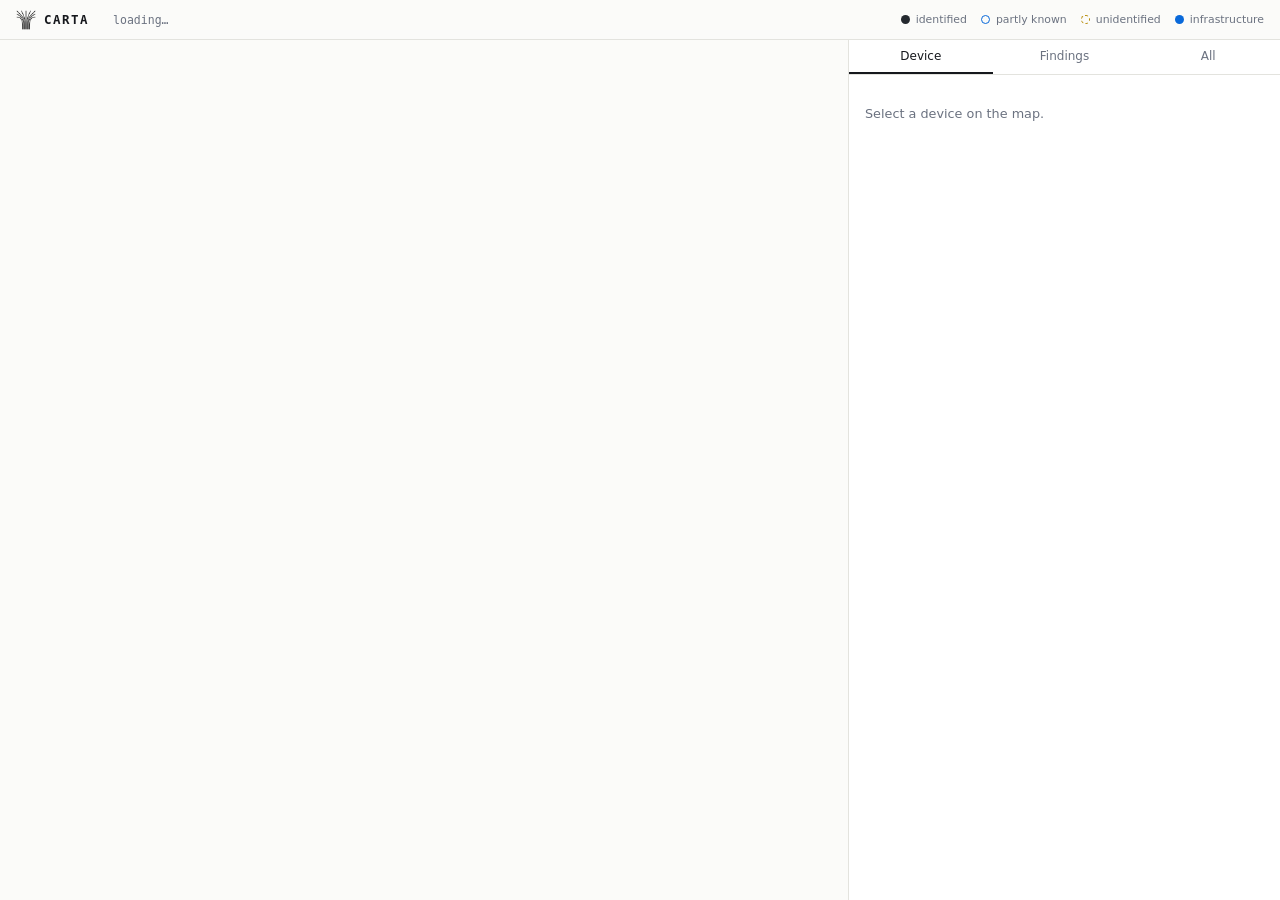
==== internal/ui/assets/index.html @ 4abeae3a "feat: carta — a network survey instrument that documents what it cannot see Plug into an undocumente" ====
<!doctype html>
<html lang="en">
<head>
<meta charset="utf-8" />
<meta name="viewport" content="width=device-width, initial-scale=1" />
<title>carta — network survey</title>
<!-- Served from the binary like everything else here: the UI must render the
     same on an air-gapped machine as on a connected one. -->
<link rel="icon" type="image/png" href="favicon.png" />
<link rel="stylesheet" href="app.css" />
</head>
<body>
  <header class="bar">
    <img class="mark" src="favicon.png" alt="" width="20" height="20" />
    <div class="brand">carta</div>
    <div class="vantage" id="vantage">loading…</div>
    <div class="legend">
      <span class="key"><i class="dot named"></i>identified</span>
      <span class="key"><i class="dot partial"></i>partly known</span>
      <span class="key"><i class="dot unknown"></i>unidentified</span>
      <span class="key"><i class="dot infra"></i>infrastructure</span>
    </div>
  </header>

  <main>
    <section class="graph">
      <canvas id="map"></canvas>
      <!-- Coverage is drawn as a bar under the map rather than buried in a
           report: the proportion of the address range that never answered is
           the first thing that should qualify what the picture shows. -->
      <div class="coverage" id="coverage"></div>
    </section>

    <aside class="panel">
      <nav class="tabs">
        <button data-tab="device" class="on">Device</button>
        <button data-tab="findings">Findings</button>
        <button data-tab="list">All</button>
      </nav>
      <div class="tabbody" id="device">
        <p class="hint">Select a device on the map.</p>
      </div>
      <div class="tabbody hidden" id="findings"></div>
      <div class="tabbody hidden" id="list"></div>
    </aside>
  </main>

  <script src="app.js"></script>
</body>
</html>
---- internal/ui/assets/app.css ----
/* carta UI — one stylesheet, no framework, no web fonts.
   Everything a browser needs to render this is already in the binary. */

:root {
  --bg: #fbfbf9;
  --fg: #16181d;
  --dim: #6b7280;
  --rule: #e3e3de;
  --panel: #ffffff;
  --named: #24292f;
  --partial: #0969da;
  --unknown: #b58900;
  --infra: #0969da;
  --risk: #b42318;
  --warn: #b54708;
  --mono: ui-monospace, SFMono-Regular, "SF Mono", Menlo, Consolas, monospace;
  --sans: system-ui, -apple-system, "Segoe UI", Roboto, sans-serif;
}

@media (prefers-color-scheme: dark) {
  :root {
    --bg: #0e0f12;
    --fg: #e8e8e3;
    --dim: #9aa0aa;
    --rule: #24262c;
    --panel: #14161a;
    --named: #d6d6d0;
    --partial: #58a6ff;
    --unknown: #d9a441;
    --infra: #58a6ff;
    --risk: #ff7b72;
    --warn: #e3a008;
  }
}

* { box-sizing: border-box; }

body {
  margin: 0;
  font-family: var(--sans);
  background: var(--bg);
  color: var(--fg);
  height: 100vh;
  display: flex;
  flex-direction: column;
}

.bar {
  display: flex;
  align-items: center;
  gap: 1.5rem;
  padding: .6rem 1rem;
  border-bottom: 1px solid var(--rule);
  flex-wrap: wrap;
}

.brand {
  font-family: var(--mono);
  font-weight: 600;
  letter-spacing: .12em;
  text-transform: uppercase;
  font-size: .78rem;
}

/* The mark is black strokes on transparency, so it disappears on a dark
   background. Inverting it is a two-line fix; shipping a second PNG would be
   another file in the binary for the same eight kilobytes of information. */
.mark { display: block; margin-right: -1rem; opacity: .9; }
@media (prefers-color-scheme: dark) {
  .mark { filter: invert(1); }
}

.vantage { font-family: var(--mono); font-size: .72rem; color: var(--dim); }
.legend { margin-left: auto; display: flex; gap: .9rem; font-size: .68rem; color: var(--dim); }
.key { display: flex; align-items: center; gap: .35rem; }

.dot { width: 9px; height: 9px; border-radius: 50%; display: inline-block; }
.dot.named { background: var(--named); }
.dot.partial { background: transparent; border: 1.5px solid var(--partial); }
.dot.unknown { background: transparent; border: 1.5px dashed var(--unknown); }
.dot.infra { background: var(--infra); }

main { flex: 1; display: flex; min-height: 0; }

.graph { flex: 1; position: relative; min-width: 0; }
canvas { width: 100%; height: 100%; display: block; cursor: grab; }
canvas:active { cursor: grabbing; }

.coverage {
  position: absolute;
  left: 1rem; right: 1rem; bottom: .75rem;
  font-family: var(--mono);
  font-size: .66rem;
  color: var(--dim);
}
.covbar {
  height: 6px;
  display: flex;
  border: 1px solid var(--rule);
  margin-bottom: .35rem;
}
.covbar i { display: block; height: 100%; }
.covbar .responded { background: var(--named); }
/* Unanswered space is drawn as hatching, never as a filled bar: it is unknown,
   and a solid colour would read as "measured and empty". */
.covbar .silent {
  background: repeating-linear-gradient(45deg, var(--rule) 0 3px, transparent 3px 6px);
}

.panel {
  width: 27rem;
  max-width: 45vw;
  border-left: 1px solid var(--rule);
  background: var(--panel);
  display: flex;
  flex-direction: column;
  min-height: 0;
}

.tabs { display: flex; border-bottom: 1px solid var(--rule); }
.tabs button {
  flex: 1;
  padding: .55rem;
  background: none;
  border: none;
  border-bottom: 2px solid transparent;
  color: var(--dim);
  font: inherit;
  font-size: .75rem;
  cursor: pointer;
}
.tabs button.on { color: var(--fg); border-bottom-color: var(--fg); }

.tabbody { padding: 1rem; overflow-y: auto; flex: 1; font-size: .8rem; line-height: 1.5; }
.hidden { display: none; }
.hint { color: var(--dim); }

h2.devname { font-size: 1rem; margin: 0 0 .15rem; }
.devsub { font-family: var(--mono); font-size: .7rem; color: var(--dim); margin-bottom: .9rem; }

table { width: 100%; border-collapse: collapse; font-size: .74rem; }
th, td { text-align: left; padding: .3rem .4rem; border-bottom: 1px solid var(--rule); vertical-align: top; }
th { color: var(--dim); font-weight: 500; font-size: .68rem; text-transform: uppercase; letter-spacing: .04em; }
td.k { color: var(--dim); white-space: nowrap; }
code, .mono { font-family: var(--mono); font-size: .72rem; }

/* Confidence is a word, never a colour alone — colour-blind readers and
   greyscale printouts both have to carry the same meaning. */
.conf {
  font-family: var(--mono);
  font-size: .62rem;
  text-transform: uppercase;
  letter-spacing: .05em;
  padding: .05rem .3rem;
  border: 1px solid var(--rule);
  border-radius: 2px;
  color: var(--dim);
  white-space: nowrap;
}
.conf.asserted { border-color: var(--partial); color: var(--partial); }
.conf.observed { border-color: var(--named); color: var(--fg); }
.conf.inferred { border-style: dashed; }
.conf.weak { border-style: dotted; opacity: .8; }

.evidence { color: var(--dim); font-size: .68rem; }

.finding { border-left: 2px solid var(--rule); padding: .1rem 0 .1rem .7rem; margin-bottom: 1rem; }
.finding.risk { border-color: var(--risk); }
.finding.warn { border-color: var(--warn); }
.finding h3 { font-size: .82rem; margin: 0 0 .25rem; }
.finding p { margin: 0; color: var(--dim); white-space: pre-wrap; font-size: .74rem; }

.row { display: flex; justify-content: space-between; gap: .5rem; padding: .3rem 0; border-bottom: 1px solid var(--rule); cursor: pointer; }
.row:hover { background: rgba(127,127,127,.07); }
.row .label { font-weight: 500; }
.row .meta { color: var(--dim); font-family: var(--mono); font-size: .68rem; text-align: right; }

.searchbox {
  width: 100%;
  padding: .4rem .5rem;
  margin-bottom: .6rem;
  font: inherit;
  font-size: .76rem;
  background: var(--bg);
  color: var(--fg);
  border: 1px solid var(--rule);
  border-radius: 3px;
}
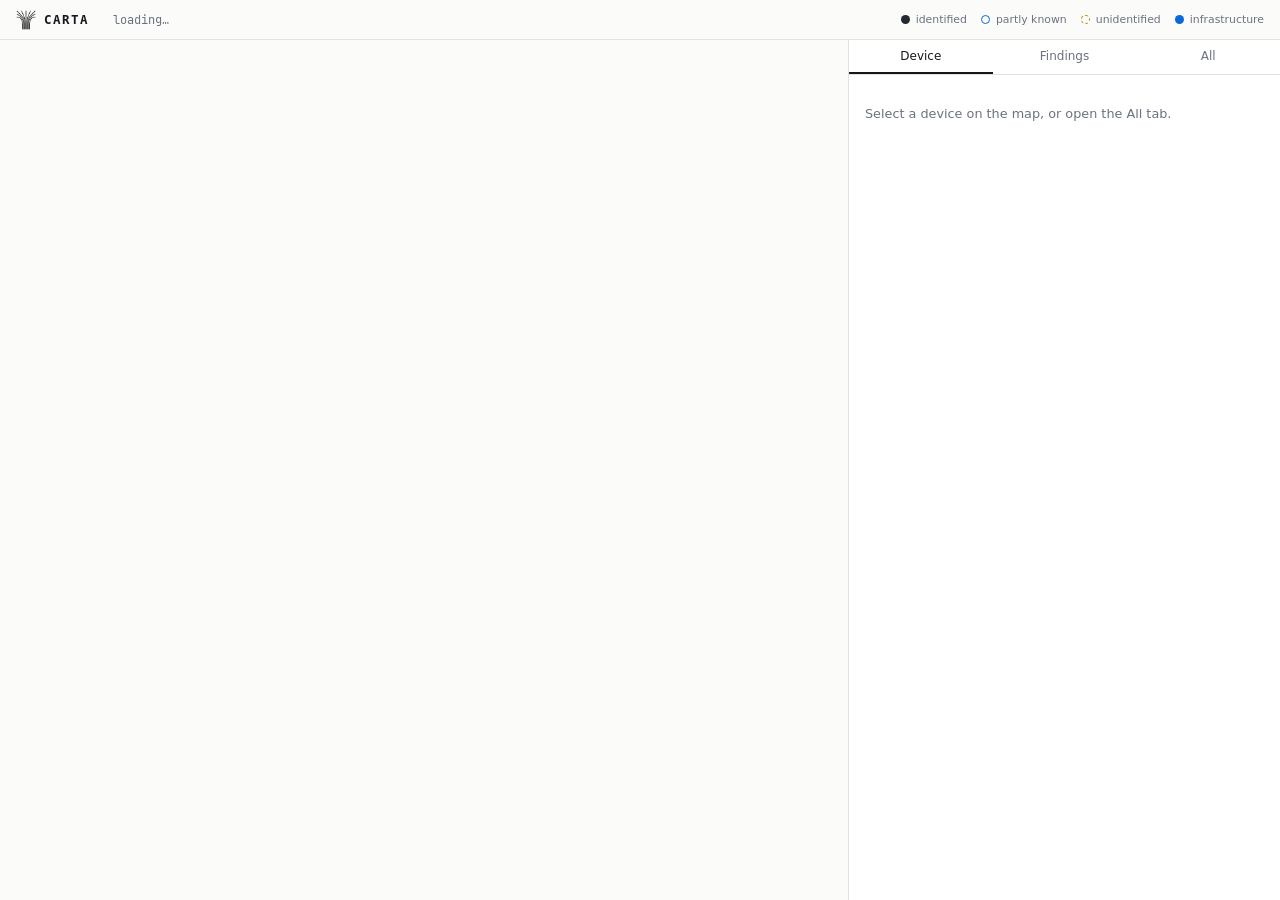
==== commit 6a007b67: "portable android version(less powerful)" ====
--- a/internal/ui/assets/index.html
+++ b/internal/ui/assets/index.html
@@ -3,6 +3,11 @@
 <head>
 <meta charset="utf-8" />
 <meta name="viewport" content="width=device-width, initial-scale=1" />
+<!-- Everything rendered here came off an untrusted network. The policy is the
+     backstop for esc(): even text that slipped through could not load or run
+     anything that is not one of these files. -->
+<meta http-equiv="Content-Security-Policy"
+      content="default-src 'self'; script-src 'self'; style-src 'self'; img-src 'self'; connect-src 'self'; object-src 'none'; base-uri 'none'; form-action 'none'" />
 <title>carta — network survey</title>
 <!-- Served from the binary like everything else here: the UI must render the
      same on an air-gapped machine as on a connected one. -->
@@ -24,24 +29,35 @@
 
   <main>
     <section class="graph">
-      <canvas id="map"></canvas>
+      <!-- The map is a picture a screen reader cannot walk, so the first thing
+           it reaches is a way past it to the same devices as a list. -->
+      <a class="skip" href="#list" id="skip">Skip the map: list every device</a>
+      <canvas id="map" role="img" aria-label="Network map"></canvas>
+      <button class="legendbtn" id="legendbtn" aria-expanded="false" aria-controls="legendcard">Legend</button>
+      <div class="legendcard hidden" id="legendcard"></div>
       <!-- Coverage is drawn as a bar under the map rather than buried in a
            report: the proportion of the address range that never answered is
            the first thing that should qualify what the picture shows. -->
       <div class="coverage" id="coverage"></div>
     </section>
 
-    <aside class="panel">
-      <nav class="tabs">
-        <button data-tab="device" class="on">Device</button>
-        <button data-tab="findings">Findings</button>
-        <button data-tab="list">All</button>
+    <aside class="panel" id="panel">
+      <div class="grip" id="grip">
+        <button class="handle" id="handle" aria-expanded="false" aria-label="Details panel"><span></span></button>
+        <div class="panelhead" id="panelhead"></div>
+      </div>
+      <nav class="tabs" role="tablist" aria-label="Survey details">
+        <button role="tab" id="tab-device" aria-controls="device" aria-selected="true" data-tab="device" class="on">Device</button>
+        <button role="tab" id="tab-findings" aria-controls="findings" aria-selected="false" tabindex="-1" data-tab="findings">Findings</button>
+        <button role="tab" id="tab-list" aria-controls="list" aria-selected="false" tabindex="-1" data-tab="list">All</button>
+        <button role="tab" id="tab-drift" aria-controls="drift" aria-selected="false" tabindex="-1" data-tab="drift" class="hidden">Drift</button>
       </nav>
-      <div class="tabbody" id="device">
-        <p class="hint">Select a device on the map.</p>
+      <div class="tabbody" id="device" role="tabpanel" aria-labelledby="tab-device" tabindex="0">
+        <p class="hint">Select a device on the map, or open the All tab.</p>
       </div>
-      <div class="tabbody hidden" id="findings"></div>
-      <div class="tabbody hidden" id="list"></div>
+      <div class="tabbody hidden" id="findings" role="tabpanel" aria-labelledby="tab-findings" tabindex="0"></div>
+      <div class="tabbody hidden" id="list" role="tabpanel" aria-labelledby="tab-list" tabindex="0"></div>
+      <div class="tabbody hidden" id="drift" role="tabpanel" aria-labelledby="tab-drift" tabindex="0"></div>
     </aside>
   </main>
 
--- a/internal/ui/assets/app.css
+++ b/internal/ui/assets/app.css
@@ -1,5 +1,23 @@
-/* carta UI — one stylesheet, no framework, no web fonts.
+/* carta UI — one stylesheet, no framework, one bundled typeface.
    Everything a browser needs to render this is already in the binary. */
+
+/* JetBrains Mono (OFL; fonts/JetBrainsMono-OFL.txt) carries everything that is
+   measured — addresses, prefixes, counts, confidence. It is bundled rather than
+   left to the platform because the platform's monospace differs everywhere and
+   is Droid Sans Mono on Android; the identity rides on this one face. Loaded
+   from 'self', so the Content-Security-Policy is untouched. */
+@font-face {
+  font-family: "JetBrains Mono";
+  src: url("fonts/JetBrainsMono-Regular.woff2") format("woff2");
+  font-weight: 400;
+  font-display: swap;
+}
+@font-face {
+  font-family: "JetBrains Mono";
+  src: url("fonts/JetBrainsMono-SemiBold.woff2") format("woff2");
+  font-weight: 600 700;
+  font-display: swap;
+}
 
 :root {
   --bg: #fbfbf9;
@@ -13,7 +31,7 @@
   --infra: #0969da;
   --risk: #b42318;
   --warn: #b54708;
-  --mono: ui-monospace, SFMono-Regular, "SF Mono", Menlo, Consolas, monospace;
+  --mono: "JetBrains Mono", ui-monospace, SFMono-Regular, "SF Mono", Menlo, Consolas, monospace;
   --sans: system-ui, -apple-system, "Segoe UI", Roboto, sans-serif;
 }
 
@@ -70,7 +88,24 @@
   .mark { filter: invert(1); }
 }
 
+/* Off-screen until it has keyboard focus, then the first thing on the page. */
+.skip { position: absolute; left: -9999px; top: 0; }
+.skip:focus {
+  left: 1rem; top: .5rem; z-index: 10;
+  padding: .5rem .75rem;
+  background: var(--panel); color: var(--fg);
+  border: 1px solid var(--fg); border-radius: 4px;
+}
+:focus-visible { outline: 2px solid var(--partial); outline-offset: 2px; }
+
+/* Inside the Android app the native bar already names the app and the native
+   status strip already says what was surveyed, so the page's own header is
+   chrome, not information, and every pixel of it came out of the map. */
+.embedded .bar { display: none; }
+
 .vantage { font-family: var(--mono); font-size: .72rem; color: var(--dim); }
+.vantage .vpart { display: inline-block; margin-right: 1.4em; }
+.vantage .vpart:last-child { margin-right: 0; }
 .legend { margin-left: auto; display: flex; gap: .9rem; font-size: .68rem; color: var(--dim); }
 .key { display: flex; align-items: center; gap: .35rem; }
 
@@ -82,13 +117,17 @@
 
 main { flex: 1; display: flex; min-height: 0; }
 
-.graph { flex: 1; position: relative; min-width: 0; }
-canvas { width: 100%; height: 100%; display: block; cursor: grab; }
+/* The coverage strip sits under the map, not over it. Laid over the canvas, it
+   covered whatever nodes the layout placed at the bottom — on a short screen,
+   most of them — and the map was fitted to space it could not use. */
+.graph { flex: 1; display: flex; flex-direction: column; min-width: 0; min-height: 0; position: relative; }
+/* touch-action: none hands every gesture on the map to app.js, which pans and
+   pinch-zooms it, instead of letting the page scroll or zoom underneath. */
+canvas { flex: 1; width: 100%; min-height: 0; display: block; cursor: grab; touch-action: none; }
 canvas:active { cursor: grabbing; }
 
 .coverage {
-  position: absolute;
-  left: 1rem; right: 1rem; bottom: .75rem;
+  padding: .4rem 1rem .6rem;
   font-family: var(--mono);
   font-size: .66rem;
   color: var(--dim);
@@ -106,6 +145,9 @@
 .covbar .silent {
   background: repeating-linear-gradient(45deg, var(--rule) 0 3px, transparent 3px 6px);
 }
+/* Never reached at all — a survey cut short. Left open, so it reads as a
+   different kind of nothing from the hatching. */
+.covbar .unswept { background: transparent; }
 
 .panel {
   width: 27rem;
@@ -186,3 +228,84 @@
   border: 1px solid var(--rule);
   border-radius: 3px;
 }
+
+.change { padding: .35rem 0; border-bottom: 1px solid var(--rule); }
+.change .label { font-weight: 500; margin-right: .4rem; }
+.caveat { color: var(--warn); font-size: .74rem; margin: 0 0 .5rem; }
+.caveat.strong { font-weight: 600; }
+
+/* ---------- compact and sheet layouts ----------
+
+   compact (?embedded, or narrower than 760px): the vantage line moves into the
+   panel's head and the legend into a card behind a button on the map, so the
+   header stops eating the map's height. Shape still means certainty, so the
+   legend stays one tap away.
+
+   sheet (narrower than 760px): the map fills the screen and the panel slides
+   over it from the bottom, snapping to peek, half or full. app.js sets both
+   classes; the desktop's side-by-side layout is neither. */
+
+.handle, .panelhead, .legendbtn { display: none; }
+
+body.compact .panelhead { display: block; padding: .3rem 1rem .5rem; }
+body.compact .panelhead .vantage { display: block; font-size: .7rem; }
+
+body.compact .legendbtn {
+  display: block;
+  position: absolute; top: .6rem; right: .6rem; z-index: 5;
+  min-height: 32px; padding: .3rem .7rem;
+  font-family: var(--mono); font-size: .7rem;
+  color: var(--fg); background: var(--panel);
+  border: 1px solid var(--dim); border-radius: 4px;
+}
+.legendcard {
+  position: absolute; top: 3rem; right: .6rem; z-index: 5;
+  padding: .7rem .9rem;
+  background: var(--panel); border: 1px solid var(--rule); border-radius: 4px;
+}
+.legendcard .legend { flex-direction: column; gap: .45rem; margin: 0; font-size: .74rem; }
+
+body.sheet { height: 100vh; height: 100dvh; }
+body.sheet main { display: block; position: relative; overflow: hidden; }
+body.sheet .graph { position: absolute; inset: 0; }
+/* The panel is always full height and slid down by a transform, so moving it
+   never relayouts the map underneath. No shadow: depth is tone and line. */
+body.sheet .panel {
+  position: absolute; left: 0; right: 0; bottom: 0;
+  width: auto; max-width: none;
+  border-left: none; border-top: 1px solid var(--rule);
+  border-radius: 12px 12px 0 0;
+  will-change: transform;
+  z-index: 10; /* above the map's own overlays (the legend button and card) */
+}
+body.sheet .panel.animating { transition: transform .22s ease-out; }
+/* The grip (handle and head) takes vertical drags for the sheet; the canvas
+   keeps its own pan and pinch, and the panel's body scrolls normally. */
+body.sheet .grip { touch-action: none; cursor: grab; }
+body.sheet .handle {
+  display: flex; justify-content: center; align-items: center;
+  width: 100%; height: 22px; padding: 0;
+  background: none; border: none;
+}
+body.sheet .handle span { width: 36px; height: 4px; border-radius: 2px; background: var(--dim); opacity: .6; }
+body.sheet .tabbody { touch-action: pan-y; overscroll-behavior: contain; }
+body.sheet .panelhead .coverage { padding: .35rem 0 0; }
+
+@media (max-width: 760px) {
+  .bar { gap: .5rem 1rem; }
+  .tabs button { padding: .8rem .4rem; font-size: .8rem; }
+  .tabbody { font-size: .85rem; }
+  .row { padding: .6rem 0; }
+  .searchbox { font-size: 1rem; padding: .6rem; }
+}
+
+/* A phone on its side: wide enough for the side-by-side layout, but with so
+   little height that every row of chrome is taken from the map. */
+@media (max-height: 520px) and (min-width: 761px) {
+  .bar { padding: .3rem 1rem; gap: .3rem 1rem; }
+  .legend { gap: .6rem; }
+  .tabs button { padding: .4rem; }
+  .tabbody { padding: .6rem 1rem; }
+  .coverage { padding: .3rem 1rem .4rem; }
+  .panel { width: 22rem; }
+}
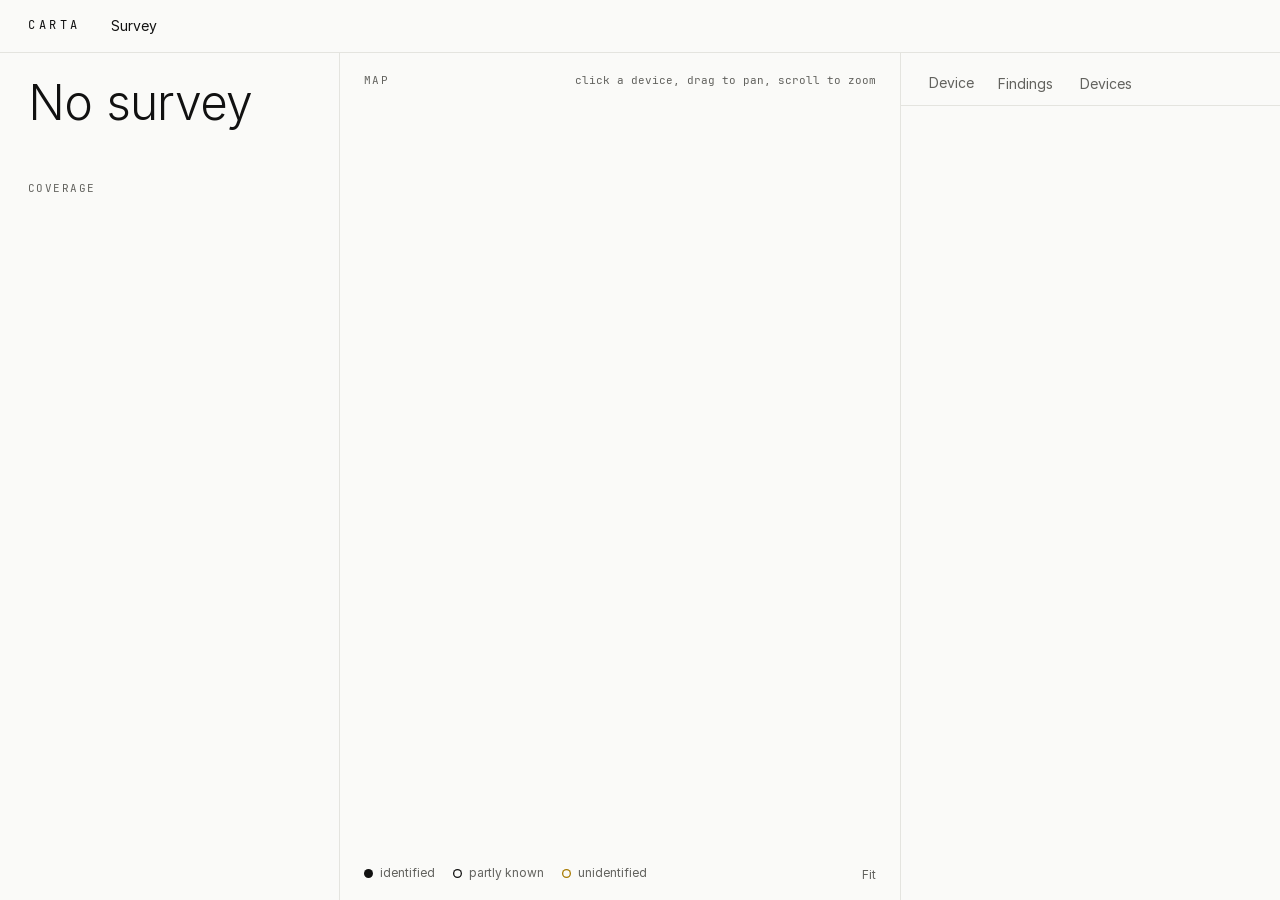
==== commit e66b3f08: "Carta 1.0.0: Carta Desktop, design D everywhere, one release - Carta Desktop (desktop/): a portable " ====
--- a/internal/ui/assets/index.html
+++ b/internal/ui/assets/index.html
@@ -2,62 +2,64 @@
 <html lang="en">
 <head>
 <meta charset="utf-8" />
-<meta name="viewport" content="width=device-width, initial-scale=1" />
+<meta name="viewport" content="width=device-width, initial-scale=1, viewport-fit=cover" />
 <!-- Everything rendered here came off an untrusted network. The policy is the
      backstop for esc(): even text that slipped through could not load or run
      anything that is not one of these files. -->
 <meta http-equiv="Content-Security-Policy"
-      content="default-src 'self'; script-src 'self'; style-src 'self'; img-src 'self'; connect-src 'self'; object-src 'none'; base-uri 'none'; form-action 'none'" />
-<title>carta — network survey</title>
+      content="default-src 'self'; script-src 'self'; style-src 'self'; img-src 'self'; font-src 'self'; connect-src 'self'; object-src 'none'; base-uri 'none'; form-action 'none'" />
+<title>Carta</title>
 <!-- Served from the binary like everything else here: the UI must render the
      same on an air-gapped machine as on a connected one. -->
 <link rel="icon" type="image/png" href="favicon.png" />
 <link rel="stylesheet" href="app.css" />
 </head>
 <body>
-  <header class="bar">
-    <img class="mark" src="favicon.png" alt="" width="20" height="20" />
-    <div class="brand">carta</div>
-    <div class="vantage" id="vantage">loading…</div>
-    <div class="legend">
-      <span class="key"><i class="dot named"></i>identified</span>
-      <span class="key"><i class="dot partial"></i>partly known</span>
-      <span class="key"><i class="dot unknown"></i>unidentified</span>
-      <span class="key"><i class="dot infra"></i>infrastructure</span>
-    </div>
+  <!-- Design D (docs/DESIGN_SYSTEM_CARTA.md): three columns on a wide screen,
+       the map and a sliding sheet on a narrow one. In the Android app
+       (?embedded) the app draws the top and bottom bars itself. -->
+  <header class="top" id="top">
+    <span class="mark">CARTA</span>
+    <span class="tool">Survey</span>
   </header>
 
-  <main>
-    <section class="graph">
+  <main id="main">
+    <section class="summary" id="summary" aria-label="This survey">
+      <h1><span id="count">…</span><small id="prefix"></small></h1>
+      <dl class="facts" id="facts"></dl>
+      <p class="factline" id="factline"></p>
+      <div class="coverage" id="coverage">
+        <div class="caps">Coverage</div>
+        <div class="matrix" id="matrix" role="img"></div>
+        <div class="counts" id="counts"></div>
+        <p class="note" id="covnote"></p>
+      </div>
+      <div class="status" id="status" role="status" aria-live="polite"></div>
+    </section>
+
+    <section class="mapwrap" id="mapwrap">
       <!-- The map is a picture a screen reader cannot walk, so the first thing
            it reaches is a way past it to the same devices as a list. -->
-      <a class="skip" href="#list" id="skip">Skip the map: list every device</a>
-      <canvas id="map" role="img" aria-label="Network map"></canvas>
-      <button class="legendbtn" id="legendbtn" aria-expanded="false" aria-controls="legendcard">Legend</button>
-      <div class="legendcard hidden" id="legendcard"></div>
-      <!-- Coverage is drawn as a bar under the map rather than buried in a
-           report: the proportion of the address range that never answered is
-           the first thing that should qualify what the picture shows. -->
-      <div class="coverage" id="coverage"></div>
+      <a class="skip" href="#body" id="skip">Skip the map: list every device</a>
+      <svg id="map" role="img" aria-label="Network map"></svg>
+      <div class="maptop"><span class="caps">Map</span><span class="hint">click a device, drag to pan, scroll to zoom</span></div>
+      <div class="legend" id="legend">
+        <span><i class="key named"></i>identified</span>
+        <span><i class="key partial"></i>partly known</span>
+        <span><i class="key unknown"></i>unidentified</span>
+      </div>
+      <button class="link fit" id="fit">Fit</button>
     </section>
 
-    <aside class="panel" id="panel">
-      <div class="grip" id="grip">
-        <button class="handle" id="handle" aria-expanded="false" aria-label="Details panel"><span></span></button>
-        <div class="panelhead" id="panelhead"></div>
-      </div>
-      <nav class="tabs" role="tablist" aria-label="Survey details">
-        <button role="tab" id="tab-device" aria-controls="device" aria-selected="true" data-tab="device" class="on">Device</button>
-        <button role="tab" id="tab-findings" aria-controls="findings" aria-selected="false" tabindex="-1" data-tab="findings">Findings</button>
-        <button role="tab" id="tab-list" aria-controls="list" aria-selected="false" tabindex="-1" data-tab="list">All</button>
-        <button role="tab" id="tab-drift" aria-controls="drift" aria-selected="false" tabindex="-1" data-tab="drift" class="hidden">Drift</button>
+    <aside class="panel" id="panel" aria-label="Details">
+      <div class="grip" id="grip"><button class="handle" id="handle" aria-expanded="false" aria-label="Details panel"><span></span></button></div>
+      <nav class="tabs" id="tabs" role="tablist" aria-label="Survey details">
+        <button role="tab" id="tab-device" aria-controls="body" data-tab="device">Device</button>
+        <button role="tab" id="tab-findings" aria-controls="body" data-tab="findings">Findings<sup id="nFindings"></sup></button>
+        <button role="tab" id="tab-devices" aria-controls="body" data-tab="devices">Devices<sup id="nDevices"></sup></button>
+        <button role="tab" id="tab-drift" aria-controls="body" data-tab="drift" class="hidden">Drift<sup id="nDrift"></sup></button>
       </nav>
-      <div class="tabbody" id="device" role="tabpanel" aria-labelledby="tab-device" tabindex="0">
-        <p class="hint">Select a device on the map, or open the All tab.</p>
-      </div>
-      <div class="tabbody hidden" id="findings" role="tabpanel" aria-labelledby="tab-findings" tabindex="0"></div>
-      <div class="tabbody hidden" id="list" role="tabpanel" aria-labelledby="tab-list" tabindex="0"></div>
-      <div class="tabbody hidden" id="drift" role="tabpanel" aria-labelledby="tab-drift" tabindex="0"></div>
+      <div class="body" id="body" role="tabpanel" tabindex="0"></div>
     </aside>
   </main>
 
--- a/internal/ui/assets/app.css
+++ b/internal/ui/assets/app.css
@@ -1,311 +1,169 @@
-/* carta UI — one stylesheet, no framework, one bundled typeface.
-   Everything a browser needs to render this is already in the binary. */
+/* Carta, design D (docs/DESIGN_SYSTEM_CARTA.md). One stylesheet, no
+   framework, two bundled typefaces: everything a browser needs to render this
+   is already in the binary. */
 
-/* JetBrains Mono (OFL; fonts/JetBrainsMono-OFL.txt) carries everything that is
-   measured — addresses, prefixes, counts, confidence. It is bundled rather than
-   left to the platform because the platform's monospace differs everywhere and
-   is Droid Sans Mono on Android; the identity rides on this one face. Loaded
-   from 'self', so the Content-Security-Policy is untouched. */
-@font-face {
-  font-family: "JetBrains Mono";
-  src: url("fonts/JetBrainsMono-Regular.woff2") format("woff2");
-  font-weight: 400;
-  font-display: swap;
+/* Inter (OFL, fonts/Inter-OFL.txt) for prose and controls, Light for the
+   headline; JetBrains Mono (OFL, fonts/JetBrainsMono-OFL.txt) for everything
+   measured. Loaded from 'self', so the Content-Security-Policy is untouched. */
+@font-face { font-family: "Inter"; src: url("fonts/Inter-Regular.woff2") format("woff2"); font-weight: 400; font-display: swap; }
+@font-face { font-family: "Inter"; src: url("fonts/Inter-Light.woff2") format("woff2"); font-weight: 300; font-display: swap; }
+@font-face { font-family: "JetBrains Mono"; src: url("fonts/JetBrainsMono-Regular.woff2") format("woff2"); font-weight: 400; font-display: swap; }
+
+/* Tokens (§2.1). faint is decoration only: it is never text. */
+:root {
+  --bg: #fafaf8; --panel: #ffffff; --fg: #111111; --dim: #62625e; --faint: #b4b4ae;
+  --hair: #e4e4df; --thread: #cfcfca; --red: #d92d20; --amber: #a87a00; --warn: #b54708;
+  --sans: "Inter", system-ui, "Segoe UI", Roboto, sans-serif;
+  --mono: "JetBrains Mono", ui-monospace, Consolas, monospace;
+  --pad: 28px;
 }
-@font-face {
-  font-family: "JetBrains Mono";
-  src: url("fonts/JetBrainsMono-SemiBold.woff2") format("woff2");
-  font-weight: 600 700;
-  font-display: swap;
-}
-
-:root {
-  --bg: #fbfbf9;
-  --fg: #16181d;
-  --dim: #6b7280;
-  --rule: #e3e3de;
-  --panel: #ffffff;
-  --named: #24292f;
-  --partial: #0969da;
-  --unknown: #b58900;
-  --infra: #0969da;
-  --risk: #b42318;
-  --warn: #b54708;
-  --mono: "JetBrains Mono", ui-monospace, SFMono-Regular, "SF Mono", Menlo, Consolas, monospace;
-  --sans: system-ui, -apple-system, "Segoe UI", Roboto, sans-serif;
-}
-
 @media (prefers-color-scheme: dark) {
   :root {
-    --bg: #0e0f12;
-    --fg: #e8e8e3;
-    --dim: #9aa0aa;
-    --rule: #24262c;
-    --panel: #14161a;
-    --named: #d6d6d0;
-    --partial: #58a6ff;
-    --unknown: #d9a441;
-    --infra: #58a6ff;
-    --risk: #ff7b72;
-    --warn: #e3a008;
+    --bg: #000000; --panel: #0b0b0b; --fg: #f0f0ed; --dim: #8b8b87; --faint: #4a4a47;
+    --hair: #1d1d1c; --thread: #2a2a28; --red: #ff3b2f; --amber: #d29b3c; --warn: #e3a008;
   }
 }
 
-* { box-sizing: border-box; }
+* { box-sizing: border-box; margin: 0; }
+html, body { height: 100%; }
+/* A column: the top bar (when there is one) and main, which takes the rest.
+   In the app the top bar is gone, and main must still fill the screen. */
+body { background: var(--bg); color: var(--fg); font: 14px/1.4 var(--sans); overflow: hidden;
+  display: flex; flex-direction: column; }
+button { font: inherit; color: inherit; background: none; border: 0; padding: 0; cursor: pointer; }
+.hidden { display: none !important; }
+.caps { font-family: var(--mono); font-size: 10.5px; letter-spacing: .14em; text-transform: uppercase; color: var(--dim); }
+:focus-visible { outline: 1px solid var(--dim); outline-offset: 3px; }
 
-body {
-  margin: 0;
-  font-family: var(--sans);
-  background: var(--bg);
-  color: var(--fg);
-  height: 100vh;
-  display: flex;
-  flex-direction: column;
-}
+/* ---------- top bar (not in the app: the app draws its own) ---------- */
+.top { display: flex; align-items: center; gap: 30px; padding: 16px var(--pad); border-bottom: 1px solid var(--hair); }
+.mark { font-family: var(--mono); font-size: 12px; letter-spacing: .3em; }
+.embedded .top { display: none; }
 
-.bar {
-  display: flex;
-  align-items: center;
-  gap: 1.5rem;
-  padding: .6rem 1rem;
-  border-bottom: 1px solid var(--rule);
-  flex-wrap: wrap;
-}
+main { flex: 1; display: grid; min-height: 0; grid-template-columns: 340px 1fr 380px; }
 
-.brand {
-  font-family: var(--mono);
-  font-weight: 600;
-  letter-spacing: .12em;
-  text-transform: uppercase;
-  font-size: .78rem;
-}
+/* ---------- left: what this survey is ---------- */
+.summary { border-right: 1px solid var(--hair); padding: 26px var(--pad) 24px; overflow-y: auto; display: flex; flex-direction: column; }
+h1 { font-weight: 300; font-size: 48px; line-height: 1; letter-spacing: -.015em; }
+h1 small { display: block; font-size: 20px; color: var(--dim); margin-top: 10px; letter-spacing: 0; }
+.facts { margin-top: 18px; display: grid; grid-template-columns: 74px 1fr; row-gap: 6px; font: 11.5px/1.4 var(--mono); }
+.facts dt { color: var(--dim); }
+.facts dd { margin: 0; word-break: break-all; }
+.factline { display: none; }
+.coverage { margin-top: 26px; }
+.matrix { margin-top: 10px; display: grid; grid-template-columns: repeat(24, 1fr); gap: 4px; }
+.matrix.wide { grid-template-columns: repeat(32, 1fr); gap: 3px; }
+.matrix i { aspect-ratio: 1; border-radius: 50%; background: var(--faint); }
+.matrix i.a { background: var(--fg); }
+/* never asked: a ring in dim, not faint, because it carries a meaning */
+.matrix i.u { background: none; box-shadow: inset 0 0 0 1px var(--dim); }
+.counts { margin-top: 14px; display: flex; flex-wrap: wrap; row-gap: 4px; justify-content: space-between; color: var(--dim); font-size: 12px; }
+.counts b { display: block; color: var(--fg); font-weight: 300; font-size: 22px; }
+.note { margin-top: 8px; color: var(--dim); font-size: 13px; }
+.status { margin-top: auto; padding-top: 18px; display: flex; align-items: center; gap: 10px; font-size: 13px; }
+.tag { font: 9.5px var(--mono); letter-spacing: .12em; color: var(--warn); border: 1px solid var(--warn); padding: 1px 6px; text-transform: uppercase; }
 
-/* The mark is black strokes on transparency, so it disappears on a dark
-   background. Inverting it is a two-line fix; shipping a second PNG would be
-   another file in the binary for the same eight kilobytes of information. */
-.mark { display: block; margin-right: -1rem; opacity: .9; }
-@media (prefers-color-scheme: dark) {
-  .mark { filter: invert(1); }
-}
+/* ---------- centre: the map ---------- */
+.mapwrap { position: relative; min-width: 0; min-height: 0; }
+#map { position: absolute; inset: 0; width: 100%; height: 100%; display: block; cursor: grab; touch-action: none; }
+#map.grabbing { cursor: grabbing; }
+#map .dev { cursor: pointer; }
+#map text { font-family: var(--sans); }
+.maptop { position: absolute; left: 24px; right: 24px; top: 20px; display: flex; justify-content: space-between; pointer-events: none; }
+.hint { font: 10.5px var(--mono); color: var(--dim); }
+.legend { position: absolute; left: 24px; bottom: 18px; display: flex; gap: 18px; color: var(--dim); font-size: 12px; pointer-events: none; }
+.key { display: inline-block; width: 9px; height: 9px; border-radius: 50%; margin-right: 7px; vertical-align: -1px; }
+.key.named { background: var(--fg); }
+.key.partial { box-shadow: inset 0 0 0 1.3px var(--fg); }
+.key.unknown { box-shadow: inset 0 0 0 1.3px var(--amber); }
+.link { color: var(--dim); font-size: 12px; }
+.link:hover { color: var(--fg); }
+.fit { position: absolute; right: 24px; bottom: 16px; }
+.skip { position: absolute; left: -9999px; top: 8px; z-index: 20; background: var(--bg); color: var(--fg); padding: 6px 10px; border: 1px solid var(--dim); }
+.skip:focus { left: 24px; }
+.empty { position: absolute; inset: 0; display: grid; place-items: center; color: var(--dim); }
 
-/* Off-screen until it has keyboard focus, then the first thing on the page. */
-.skip { position: absolute; left: -9999px; top: 0; }
-.skip:focus {
-  left: 1rem; top: .5rem; z-index: 10;
-  padding: .5rem .75rem;
-  background: var(--panel); color: var(--fg);
-  border: 1px solid var(--fg); border-radius: 4px;
-}
-:focus-visible { outline: 2px solid var(--partial); outline-offset: 2px; }
+/* ---------- right: one panel, four tabs ---------- */
+.panel { border-left: 1px solid var(--hair); display: grid; grid-template-rows: auto auto 1fr; min-height: 0; background: var(--bg); }
+.grip { display: none; }
+.tabs { display: flex; gap: 24px; padding: 20px var(--pad) 0; border-bottom: 1px solid var(--hair); overflow-x: auto; }
+.tabs button { padding-bottom: 12px; color: var(--dim); border-bottom: 1px solid transparent; margin-bottom: -1px; white-space: nowrap; }
+.tabs button[aria-selected="true"] { color: var(--fg); border-color: var(--fg); }
+.tabs sup { font: 9.5px var(--mono); margin-left: 3px; color: var(--dim); }
+.tabs sup.risk { color: var(--red); }
+.body { overflow-y: auto; padding: 24px var(--pad) 30px; min-height: 0; }
 
-/* Inside the Android app the native bar already names the app and the native
-   status strip already says what was surveyed, so the page's own header is
-   chrome, not information, and every pixel of it came out of the map. */
-.embedded .bar { display: none; }
+.kicker { color: var(--red); }
+.dev h2 { font-weight: 300; font-size: 26px; margin-top: 6px; word-break: break-word; line-height: 1.15; }
+.addr { font: 11.5px var(--mono); color: var(--dim); margin-top: 5px; word-break: break-all; white-space: pre-wrap; }
+.selnote { color: var(--dim); font-size: 13px; margin-bottom: 16px; }
+.claims { margin-top: 22px; display: grid; gap: 14px; }
+.claim .k { font-size: 11.5px; color: var(--dim); }
+.claim .v { font-size: 15px; margin-top: 2px; display: flex; justify-content: space-between; align-items: baseline; gap: 12px; }
+.claim .v.none { color: var(--dim); font-style: italic; font-size: 14px; }
+.claim .e, .ev { font: 11px/1.45 var(--mono); color: var(--dim); margin-top: 2px; word-break: break-word; }
+.conf { font: 10.5px var(--mono); color: var(--dim); white-space: nowrap; }
+.conf.asserted, .conf.observed { color: var(--fg); }
+.sub { margin-top: 26px; }
+.svc { display: flex; justify-content: space-between; margin-top: 8px; }
+.row { display: block; width: 100%; text-align: left; padding: 13px 0; border-bottom: 1px solid var(--hair); }
+.row:hover .rt { text-decoration: underline; text-underline-offset: 3px; }
+.finding { display: grid; grid-template-columns: 3px 1fr; gap: 12px; }
+.finding .bar { background: var(--faint); }
+.finding .bar.risk { background: var(--red); }
+.finding .bar.warn { background: var(--warn); }
+.finding .title { display: flex; justify-content: space-between; gap: 12px; }
+.finding p { color: var(--dim); margin-top: 5px; font-size: 13px; white-space: pre-wrap; }
+.filter { width: 100%; background: none; border: 0; border-bottom: 1px solid var(--hair); color: var(--fg); font: inherit; padding: 4px 0 10px; outline: none; }
+.filter:focus { border-color: var(--dim); }
+.filter::placeholder { color: var(--dim); }
+.device { display: flex; justify-content: space-between; align-items: baseline; gap: 12px; }
+.device .what { font: 11px var(--mono); color: var(--dim); text-align: right; }
+.device .unk { color: var(--dim); }
+.device.sel .rt { color: var(--red); }
+.drift .kind { font: 10px var(--mono); letter-spacing: .12em; color: var(--dim); text-transform: uppercase; }
+.drift .rt { margin-top: 4px; display: block; }
+.drift .kind, .drift .ev { display: block; }
+.caveat { color: var(--warn); font-size: 13px; margin-bottom: 10px; }
+.since { color: var(--dim); font-size: 13px; margin-bottom: 6px; }
 
-.vantage { font-family: var(--mono); font-size: .72rem; color: var(--dim); }
-.vantage .vpart { display: inline-block; margin-right: 1.4em; }
-.vantage .vpart:last-child { margin-right: 0; }
-.legend { margin-left: auto; display: flex; gap: .9rem; font-size: .68rem; color: var(--dim); }
-.key { display: flex; align-items: center; gap: .35rem; }
+/* ---------- two columns: wide but short (a phone on its side) ---------- */
+.twocol main { grid-template-columns: 1fr 340px; }
+.twocol .summary { display: none; }
+.twocol .maptop .hint { display: none; }
 
-.dot { width: 9px; height: 9px; border-radius: 50%; display: inline-block; }
-.dot.named { background: var(--named); }
-.dot.partial { background: transparent; border: 1.5px solid var(--partial); }
-.dot.unknown { background: transparent; border: 1.5px dashed var(--unknown); }
-.dot.infra { background: var(--infra); }
-
-main { flex: 1; display: flex; min-height: 0; }
-
-/* The coverage strip sits under the map, not over it. Laid over the canvas, it
-   covered whatever nodes the layout placed at the bottom — on a short screen,
-   most of them — and the map was fitted to space it could not use. */
-.graph { flex: 1; display: flex; flex-direction: column; min-width: 0; min-height: 0; position: relative; }
-/* touch-action: none hands every gesture on the map to app.js, which pans and
-   pinch-zooms it, instead of letting the page scroll or zoom underneath. */
-canvas { flex: 1; width: 100%; min-height: 0; display: block; cursor: grab; touch-action: none; }
-canvas:active { cursor: grabbing; }
-
-.coverage {
-  padding: .4rem 1rem .6rem;
-  font-family: var(--mono);
-  font-size: .66rem;
-  color: var(--dim);
-}
-.covbar {
-  height: 6px;
-  display: flex;
-  border: 1px solid var(--rule);
-  margin-bottom: .35rem;
-}
-.covbar i { display: block; height: 100%; }
-.covbar .responded { background: var(--named); }
-/* Unanswered space is drawn as hatching, never as a filled bar: it is unknown,
-   and a solid colour would read as "measured and empty". */
-.covbar .silent {
-  background: repeating-linear-gradient(45deg, var(--rule) 0 3px, transparent 3px 6px);
-}
-/* Never reached at all — a survey cut short. Left open, so it reads as a
-   different kind of nothing from the hatching. */
-.covbar .unswept { background: transparent; }
-
-.panel {
-  width: 27rem;
-  max-width: 45vw;
-  border-left: 1px solid var(--rule);
-  background: var(--panel);
-  display: flex;
-  flex-direction: column;
-  min-height: 0;
-}
-
-.tabs { display: flex; border-bottom: 1px solid var(--rule); }
-.tabs button {
-  flex: 1;
-  padding: .55rem;
-  background: none;
-  border: none;
-  border-bottom: 2px solid transparent;
-  color: var(--dim);
-  font: inherit;
-  font-size: .75rem;
-  cursor: pointer;
-}
-.tabs button.on { color: var(--fg); border-bottom-color: var(--fg); }
-
-.tabbody { padding: 1rem; overflow-y: auto; flex: 1; font-size: .8rem; line-height: 1.5; }
-.hidden { display: none; }
-.hint { color: var(--dim); }
-
-h2.devname { font-size: 1rem; margin: 0 0 .15rem; }
-.devsub { font-family: var(--mono); font-size: .7rem; color: var(--dim); margin-bottom: .9rem; }
-
-table { width: 100%; border-collapse: collapse; font-size: .74rem; }
-th, td { text-align: left; padding: .3rem .4rem; border-bottom: 1px solid var(--rule); vertical-align: top; }
-th { color: var(--dim); font-weight: 500; font-size: .68rem; text-transform: uppercase; letter-spacing: .04em; }
-td.k { color: var(--dim); white-space: nowrap; }
-code, .mono { font-family: var(--mono); font-size: .72rem; }
-
-/* Confidence is a word, never a colour alone — colour-blind readers and
-   greyscale printouts both have to carry the same meaning. */
-.conf {
-  font-family: var(--mono);
-  font-size: .62rem;
-  text-transform: uppercase;
-  letter-spacing: .05em;
-  padding: .05rem .3rem;
-  border: 1px solid var(--rule);
-  border-radius: 2px;
-  color: var(--dim);
-  white-space: nowrap;
-}
-.conf.asserted { border-color: var(--partial); color: var(--partial); }
-.conf.observed { border-color: var(--named); color: var(--fg); }
-.conf.inferred { border-style: dashed; }
-.conf.weak { border-style: dotted; opacity: .8; }
-
-.evidence { color: var(--dim); font-size: .68rem; }
-
-.finding { border-left: 2px solid var(--rule); padding: .1rem 0 .1rem .7rem; margin-bottom: 1rem; }
-.finding.risk { border-color: var(--risk); }
-.finding.warn { border-color: var(--warn); }
-.finding h3 { font-size: .82rem; margin: 0 0 .25rem; }
-.finding p { margin: 0; color: var(--dim); white-space: pre-wrap; font-size: .74rem; }
-
-.row { display: flex; justify-content: space-between; gap: .5rem; padding: .3rem 0; border-bottom: 1px solid var(--rule); cursor: pointer; }
-.row:hover { background: rgba(127,127,127,.07); }
-.row .label { font-weight: 500; }
-.row .meta { color: var(--dim); font-family: var(--mono); font-size: .68rem; text-align: right; }
-
-.searchbox {
-  width: 100%;
-  padding: .4rem .5rem;
-  margin-bottom: .6rem;
-  font: inherit;
-  font-size: .76rem;
-  background: var(--bg);
-  color: var(--fg);
-  border: 1px solid var(--rule);
-  border-radius: 3px;
-}
-
-.change { padding: .35rem 0; border-bottom: 1px solid var(--rule); }
-.change .label { font-weight: 500; margin-right: .4rem; }
-.caveat { color: var(--warn); font-size: .74rem; margin: 0 0 .5rem; }
-.caveat.strong { font-weight: 600; }
-
-/* ---------- compact and sheet layouts ----------
-
-   compact (?embedded, or narrower than 760px): the vantage line moves into the
-   panel's head and the legend into a card behind a button on the map, so the
-   header stops eating the map's height. Shape still means certainty, so the
-   legend stays one tap away.
-
-   sheet (narrower than 760px): the map fills the screen and the panel slides
-   over it from the bottom, snapping to peek, half or full. app.js sets both
-   classes; the desktop's side-by-side layout is neither. */
-
-.handle, .panelhead, .legendbtn { display: none; }
-
-body.compact .panelhead { display: block; padding: .3rem 1rem .5rem; }
-body.compact .panelhead .vantage { display: block; font-size: .7rem; }
-
-body.compact .legendbtn {
-  display: block;
-  position: absolute; top: .6rem; right: .6rem; z-index: 5;
-  min-height: 32px; padding: .3rem .7rem;
-  font-family: var(--mono); font-size: .7rem;
-  color: var(--fg); background: var(--panel);
-  border: 1px solid var(--dim); border-radius: 4px;
-}
-.legendcard {
-  position: absolute; top: 3rem; right: .6rem; z-index: 5;
-  padding: .7rem .9rem;
-  background: var(--panel); border: 1px solid var(--rule); border-radius: 4px;
-}
-.legendcard .legend { flex-direction: column; gap: .45rem; margin: 0; font-size: .74rem; }
-
-body.sheet { height: 100vh; height: 100dvh; }
-body.sheet main { display: block; position: relative; overflow: hidden; }
-body.sheet .graph { position: absolute; inset: 0; }
-/* The panel is always full height and slid down by a transform, so moving it
-   never relayouts the map underneath. No shadow: depth is tone and line. */
-body.sheet .panel {
-  position: absolute; left: 0; right: 0; bottom: 0;
-  width: auto; max-width: none;
-  border-left: none; border-top: 1px solid var(--rule);
-  border-radius: 12px 12px 0 0;
-  will-change: transform;
-  z-index: 10; /* above the map's own overlays (the legend button and card) */
-}
-body.sheet .panel.animating { transition: transform .22s ease-out; }
-/* The grip (handle and head) takes vertical drags for the sheet; the canvas
-   keeps its own pan and pinch, and the panel's body scrolls normally. */
-body.sheet .grip { touch-action: none; cursor: grab; }
-body.sheet .handle {
-  display: flex; justify-content: center; align-items: center;
-  width: 100%; height: 22px; padding: 0;
-  background: none; border: none;
-}
-body.sheet .handle span { width: 36px; height: 4px; border-radius: 2px; background: var(--dim); opacity: .6; }
-body.sheet .tabbody { touch-action: pan-y; overscroll-behavior: contain; }
-body.sheet .panelhead .coverage { padding: .35rem 0 0; }
-
-@media (max-width: 760px) {
-  .bar { gap: .5rem 1rem; }
-  .tabs button { padding: .8rem .4rem; font-size: .8rem; }
-  .tabbody { font-size: .85rem; }
-  .row { padding: .6rem 0; }
-  .searchbox { font-size: 1rem; padding: .6rem; }
-}
-
-/* A phone on its side: wide enough for the side-by-side layout, but with so
-   little height that every row of chrome is taken from the map. */
-@media (max-height: 520px) and (min-width: 761px) {
-  .bar { padding: .3rem 1rem; gap: .3rem 1rem; }
-  .legend { gap: .6rem; }
-  .tabs button { padding: .4rem; }
-  .tabbody { padding: .6rem 1rem; }
-  .coverage { padding: .3rem 1rem .4rem; }
-  .panel { width: 22rem; }
-}
+/* ---------- sheet: a narrow screen (mock e-phone.html) ---------- */
+.sheet main { grid-template-columns: 1fr; grid-template-rows: auto 1fr; position: relative; }
+.sheet .summary { border: 0; padding: 14px 22px 0; overflow: visible; min-width: 0; }
+.sheet h1 { font-size: 40px; }
+.sheet h1 small { font-size: 17px; margin-top: 6px; }
+.sheet .facts { display: none; }
+.sheet .factline { display: block; margin-top: 10px; font: 11px var(--mono); color: var(--dim); overflow-wrap: anywhere; }
+.sheet .factline b { color: var(--fg); font-weight: 400; }
+.sheet .coverage { margin-top: 14px; }
+.sheet .matrix { grid-template-columns: repeat(32, 1fr); gap: 3px; }
+.sheet .coverage > .caps { display: none; }
+.sheet #covnote { display: none; }
+.sheet .counts { justify-content: flex-start; column-gap: 18px; }
+/* At a large text size the summary would leave the map a sliver; the dot
+   matrix goes and its counts stay, so the coverage is still said. */
+.sheet.tight .matrix { display: none; }
+.sheet .counts b { display: inline; font-size: 13px; font-weight: 400; margin-right: 4px; }
+.sheet .status { display: none; }
+.sheet .maptop, .sheet .legend, .sheet .fit { display: none; }
+.sheet #map { overflow: hidden; }
+.sheet .panel { position: absolute; left: 0; right: 0; bottom: 0; z-index: 10; border: 0; border-top: 1px solid var(--hair);
+  border-radius: 18px 18px 0 0; background: var(--panel); transition: height .22s ease; }
+.sheet .grip { display: grid; place-items: center; padding: 8px 0 2px; touch-action: none; cursor: grab; }
+.handle { width: 48px; height: 18px; display: grid; place-items: center; }
+.handle span { width: 36px; height: 4px; border-radius: 2px; background: var(--faint); }
+.sheet .tabs { padding: 6px 22px 0; gap: 20px; }
+.sheet .tabs button { padding: 8px 0 11px; }
+.sheet .body { padding: 16px 22px 24px; }
+.sheet.peek .body { overflow: hidden; }
+/* With the sheet open the summary shrinks to one line, so the map keeps room
+   for the device being read about. */
+.sheet.open h1 { font-size: 22px; }
+.sheet.open h1 small { display: inline; font-size: 15px; margin: 0 0 0 6px; }
+.sheet.open .factline, .sheet.open .coverage { display: none; }
+.sheet.open .summary { padding-bottom: 12px; border-bottom: 1px solid var(--hair); }
